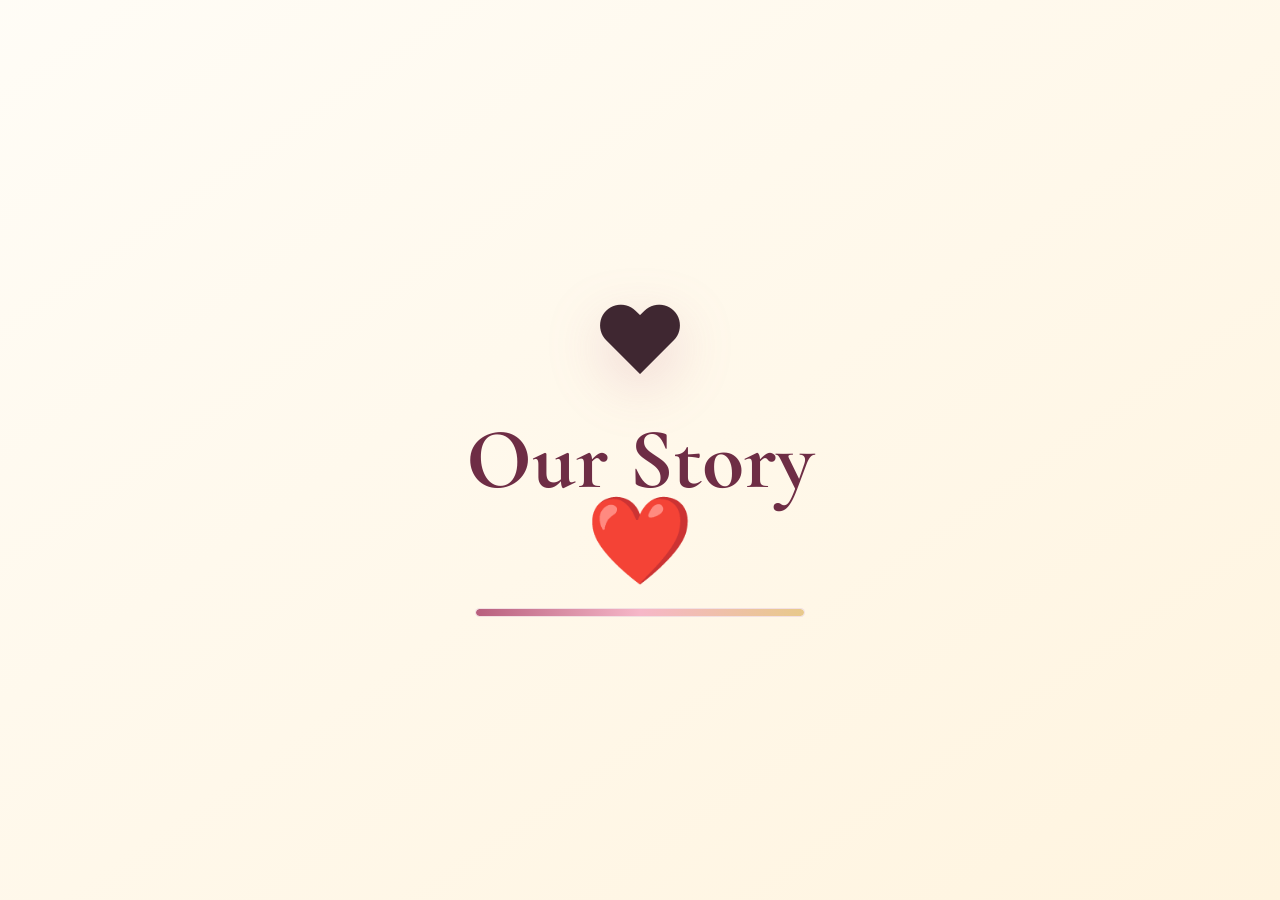
==== index.html @ d30d015f "Add website files" ====
<!DOCTYPE html>
<html lang="en">
  <head>
    <meta charset="UTF-8" />
    <meta name="viewport" content="width=device-width, initial-scale=1.0" />
    <meta
      name="description"
      content="A private anniversary letter with a soft loading screen and password gate."
    />
    <title>Our Story</title>
    <link rel="preconnect" href="https://fonts.googleapis.com" />
    <link rel="preconnect" href="https://fonts.gstatic.com" crossorigin />
    <link
      href="https://fonts.googleapis.com/css2?family=Cormorant+Garamond:wght@500;600;700&family=Inter:wght@400;500;600&display=swap"
      rel="stylesheet"
    />
    <link rel="stylesheet" href="style.css" />
  </head>
  <body>
    <!-- Ambient Background -->
    <div class="ambient-hearts" id="ambientHearts" aria-hidden="true"></div>

    <!-- Loading Screen -->
    <section class="screen screen--loading is-active" id="loadingScreen" aria-live="polite">
      <div class="loading-card">
        <div class="loading-heart" aria-hidden="true">❤️</div>
        <h1>Our Story ❤️</h1>
        <div class="progress" aria-label="Loading progress">
          <span class="progress__bar" id="progressBar"></span>
        </div>
      </div>
    </section>

    <!-- Password Screen -->
    <main class="app" aria-live="polite">
      <section class="screen screen--password" id="passwordScreen" aria-labelledby="passwordTitle">
        <form class="password-card" id="passwordForm" novalidate>
          <p class="eyebrow">A little secret...</p>
          <h2 id="passwordTitle">Enter our anniversary date</h2>
          <label class="sr-only" for="passwordInput">Anniversary date</label>
          <input
            id="passwordInput"
            type="text"
            inputmode="numeric"
            autocomplete="off"
            placeholder="DD/MM/YYYY"
            aria-describedby="passwordMessage"
          />
          <button class="unlock-button" type="submit">Unlock</button>
          <p class="form-message" id="passwordMessage"></p>
        </form>
      </section>

      <!-- Letter Screen -->
      <section class="screen screen--letter" id="letterScreen" aria-labelledby="letterTitle">
        <div class="letter-shell">
          <article class="paper-card">
            <h2 id="letterTitle" class="sr-only">Letter</h2>
            <p class="letter-text" id="letterText"></p>
            <div class="letter-signoff" id="letterSignoff" aria-hidden="true">
              <span>❤️</span>
              <p>With Love</p>
            </div>
          </article>
        </div>
      </section>
    </main>

    <script src="script.js"></script>
  </body>
</html>
---- style.css ----
/* Design Tokens */
:root {
  --cream: #fff4df;
  --paper: #fff9ec;
  --warm-white: #fffdf8;
  --blush: #f6b7c8;
  --rose: #b85f7d;
  --rose-deep: #6e2d45;
  --champagne: #e8c98b;
  --ink: #3f2731;
  --muted: #8d6d78;
  --glass: rgba(255, 255, 255, 0.48);
  --glass-border: rgba(255, 255, 255, 0.66);
  --shadow: 0 30px 90px rgba(110, 45, 69, 0.18);
  --paper-shadow: 0 28px 70px rgba(110, 45, 69, 0.16);
  --radius: 28px;
  --ease: 600ms cubic-bezier(0.22, 1, 0.36, 1);
}

/* Base */
* {
  box-sizing: border-box;
}

html,
body {
  width: 100%;
  height: 100%;
}

body {
  margin: 0;
  overflow: hidden;
  color: var(--ink);
  background:
    radial-gradient(circle at 18% 18%, rgba(246, 183, 200, 0.32), transparent 26%),
    radial-gradient(circle at 82% 12%, rgba(232, 201, 139, 0.28), transparent 24%),
    linear-gradient(135deg, var(--warm-white), var(--cream) 52%, #ffe8ef);
  font-family: "Inter", system-ui, -apple-system, BlinkMacSystemFont, "Segoe UI", sans-serif;
  letter-spacing: 0;
}

button,
input {
  font: inherit;
}

button {
  cursor: pointer;
}

::selection {
  color: var(--warm-white);
  background: var(--rose);
}

.sr-only {
  position: absolute;
  width: 1px;
  height: 1px;
  padding: 0;
  overflow: hidden;
  clip: rect(0, 0, 0, 0);
  white-space: nowrap;
  border: 0;
}

/* Ambient Hearts */
.ambient-hearts {
  position: fixed;
  inset: 0;
  z-index: 1;
  overflow: hidden;
  pointer-events: none;
}

.floating-heart {
  position: absolute;
  bottom: -48px;
  color: rgba(184, 95, 125, 0.26);
  font-size: var(--size);
  animation: floatHeart var(--duration) linear forwards;
  filter: blur(0.1px) drop-shadow(0 10px 18px rgba(184, 95, 125, 0.14));
}

/* Screen System */
.app,
.screen {
  position: fixed;
  inset: 0;
}

.app {
  z-index: 2;
}

.screen {
  display: grid;
  place-items: center;
  padding: clamp(18px, 4vw, 48px);
  opacity: 0;
  visibility: hidden;
  transform: translateY(16px) scale(0.99);
  transition:
    opacity var(--ease),
    transform var(--ease),
    visibility var(--ease);
}

.screen.is-active {
  opacity: 1;
  visibility: visible;
  transform: translateY(0) scale(1);
}

/* Loading Screen */
.screen--loading {
  z-index: 5;
  background:
    linear-gradient(145deg, rgba(255, 253, 248, 0.92), rgba(255, 244, 223, 0.88)),
    var(--cream);
}

.loading-card {
  display: grid;
  justify-items: center;
  gap: 24px;
  width: min(430px, 100%);
  animation: fadeUp 900ms ease both;
}

.loading-heart {
  font-size: clamp(3rem, 10vw, 5.8rem);
  animation: heartbeat 1.12s ease-in-out infinite;
  filter: drop-shadow(0 18px 28px rgba(184, 95, 125, 0.22));
}

.loading-card h1 {
  margin: 0;
  color: var(--rose-deep);
  font-family: "Cormorant Garamond", Georgia, serif;
  font-size: clamp(2.7rem, 10vw, 5.4rem);
  font-weight: 700;
  line-height: 0.95;
  text-align: center;
}

.progress {
  width: min(330px, 76vw);
  height: 9px;
  overflow: hidden;
  border: 1px solid rgba(184, 95, 125, 0.18);
  border-radius: 999px;
  background: rgba(255, 255, 255, 0.72);
  box-shadow: inset 0 1px 8px rgba(110, 45, 69, 0.06);
}

.progress__bar {
  display: block;
  width: 0%;
  height: 100%;
  border-radius: inherit;
  background: linear-gradient(90deg, var(--rose), var(--blush), var(--champagne));
  transition: width 2.2s ease;
}

/* Password Screen */
.screen--password {
  z-index: 3;
}

.password-card,
.letter-shell {
  width: min(500px, 100%);
  border: 1px solid var(--glass-border);
  border-radius: var(--radius);
  background: var(--glass);
  box-shadow: var(--shadow);
  backdrop-filter: blur(26px);
  -webkit-backdrop-filter: blur(26px);
}

.password-card {
  display: grid;
  justify-items: center;
  gap: 18px;
  padding: clamp(30px, 7vw, 58px);
  text-align: center;
}

.eyebrow {
  margin: 0;
  color: var(--rose);
  font-size: 0.78rem;
  font-weight: 600;
  letter-spacing: 0.16em;
  text-transform: uppercase;
}

.password-card h2 {
  margin: 0 0 8px;
  color: var(--rose-deep);
  font-family: "Cormorant Garamond", Georgia, serif;
  font-size: clamp(2.1rem, 9vw, 4rem);
  font-weight: 700;
  line-height: 0.98;
}

.password-card input {
  width: min(310px, 100%);
  height: 54px;
  border: 1px solid rgba(184, 95, 125, 0.22);
  border-radius: 999px;
  outline: 0;
  color: var(--rose-deep);
  background: rgba(255, 253, 248, 0.86);
  box-shadow: inset 0 1px 0 rgba(255, 255, 255, 0.9);
  text-align: center;
  transition:
    border-color 220ms ease,
    box-shadow 220ms ease,
    transform 220ms ease;
}

.password-card input:focus {
  border-color: rgba(184, 95, 125, 0.58);
  box-shadow: 0 0 0 5px rgba(246, 183, 200, 0.24);
}

.unlock-button {
  min-width: 154px;
  height: 50px;
  border: 0;
  border-radius: 999px;
  color: var(--warm-white);
  background: linear-gradient(135deg, var(--rose-deep), var(--rose));
  box-shadow: 0 16px 34px rgba(110, 45, 69, 0.22);
  font-weight: 600;
  transition:
    transform 220ms ease,
    box-shadow 220ms ease;
}

.unlock-button:hover {
  transform: translateY(-2px);
  box-shadow: 0 20px 40px rgba(110, 45, 69, 0.26);
}

.form-message {
  min-height: 22px;
  margin: 0;
  color: var(--rose);
  font-size: 0.92rem;
}

.password-card.is-shaking {
  animation: shake 420ms ease;
}

.password-card.is-unlocked {
  animation: unlockPulse 720ms ease both;
}

/* Letter Screen */
.screen--letter {
  z-index: 3;
}

.letter-shell {
  display: grid;
  place-items: center;
  width: min(760px, 100%);
  height: min(760px, calc(100vh - 36px));
  padding: clamp(14px, 3vw, 26px);
}

.paper-card {
  display: flex;
  flex-direction: column;
  justify-content: center;
  width: 100%;
  height: 100%;
  padding: clamp(28px, 7vw, 68px);
  overflow: hidden;
  border: 1px solid rgba(232, 201, 139, 0.42);
  border-radius: 22px;
  background:
    linear-gradient(rgba(255, 249, 236, 0.82), rgba(255, 249, 236, 0.82)),
    repeating-linear-gradient(0deg, transparent 0 31px, rgba(184, 95, 125, 0.055) 32px);
  box-shadow: var(--paper-shadow);
}

.letter-text {
  max-height: 78%;
  margin: 0;
  overflow: hidden;
  white-space: pre-wrap;
  color: var(--rose-deep);
  font-family: "Cormorant Garamond", Georgia, serif;
  font-size: clamp(1.55rem, 4.2vw, 2.45rem);
  font-weight: 500;
  line-height: 1.42;
  text-align: left;
}

.letter-text::after {
  content: "";
  display: inline-block;
  width: 0.08em;
  height: 0.9em;
  margin-left: 4px;
  background: var(--rose);
  animation: cursorBlink 850ms steps(2, start) infinite;
  vertical-align: -0.08em;
}

.letter-text.is-finished::after {
  content: none;
}

.letter-signoff {
  display: grid;
  justify-items: center;
  gap: 8px;
  margin-top: clamp(22px, 5vw, 38px);
  opacity: 0;
  transform: translateY(14px);
  transition:
    opacity 700ms ease,
    transform 700ms ease;
}

.letter-signoff.is-visible {
  opacity: 1;
  transform: translateY(0);
}

.letter-signoff span {
  font-size: clamp(2rem, 7vw, 3.2rem);
  animation: heartbeat 1.4s ease-in-out infinite;
}

.letter-signoff p {
  margin: 0;
  color: var(--rose-deep);
  font-family: "Cormorant Garamond", Georgia, serif;
  font-size: clamp(1.25rem, 4vw, 2rem);
  font-weight: 700;
}

/* Animations */
@keyframes fadeUp {
  from {
    opacity: 0;
    transform: translateY(18px);
  }
  to {
    opacity: 1;
    transform: translateY(0);
  }
}

@keyframes heartbeat {
  0%,
  100% {
    transform: scale(1);
  }
  35% {
    transform: scale(1.14);
  }
  52% {
    transform: scale(0.96);
  }
  70% {
    transform: scale(1.08);
  }
}

@keyframes floatHeart {
  from {
    opacity: 0;
    transform: translate3d(0, 0, 0) rotate(0deg);
  }
  12% {
    opacity: 1;
  }
  to {
    opacity: 0;
    transform: translate3d(var(--drift), -112vh, 0) rotate(var(--rotation));
  }
}

@keyframes shake {
  0%,
  100% {
    transform: translateX(0);
  }
  20% {
    transform: translateX(-11px);
  }
  40% {
    transform: translateX(10px);
  }
  60% {
    transform: translateX(-7px);
  }
  80% {
    transform: translateX(6px);
  }
}

@keyframes unlockPulse {
  0% {
    transform: scale(1);
  }
  48% {
    transform: scale(1.025);
  }
  100% {
    transform: scale(1);
  }
}

@keyframes cursorBlink {
  50% {
    opacity: 0;
  }
}

/* Responsive */
@media (max-width: 640px) {
  .password-card {
    gap: 16px;
  }

  .letter-shell {
    height: min(680px, calc(100vh - 28px));
  }

  .paper-card {
    border-radius: 18px;
  }
}

@media (prefers-reduced-motion: reduce) {
  *,
  *::before,
  *::after {
    animation-duration: 1ms !important;
    animation-iteration-count: 1 !important;
    scroll-behavior: auto !important;
    transition-duration: 1ms !important;
  }
}
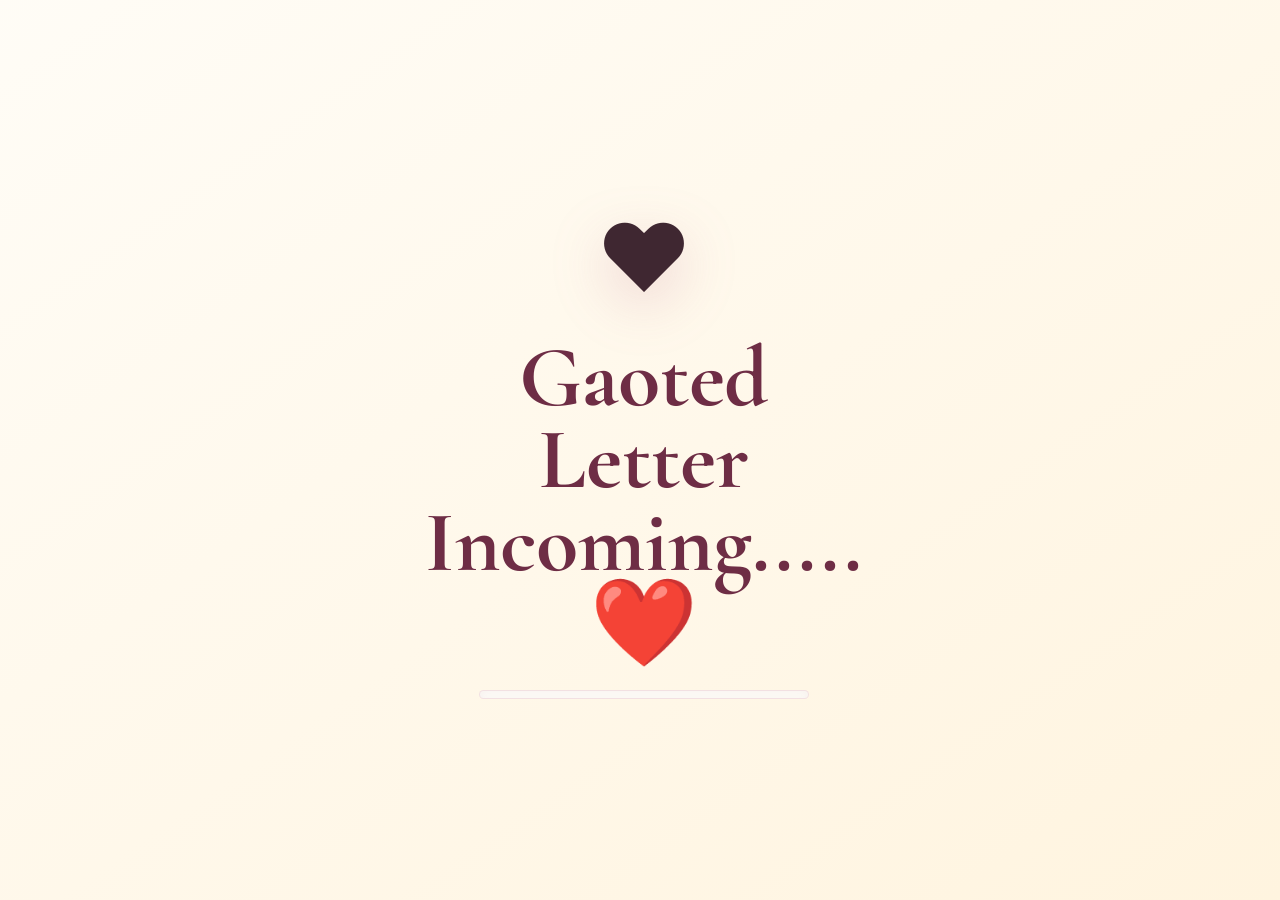
==== commit 662dfa3a: "Update website design" ====
--- a/index.html
+++ b/index.html
@@ -24,7 +24,7 @@
     <section class="screen screen--loading is-active" id="loadingScreen" aria-live="polite">
       <div class="loading-card">
         <div class="loading-heart" aria-hidden="true">❤️</div>
-        <h1>Our Story ❤️</h1>
+        <h1>Gaoted Letter Incoming..... ❤️</h1>
         <div class="progress" aria-label="Loading progress">
           <span class="progress__bar" id="progressBar"></span>
         </div>
@@ -59,7 +59,7 @@
             <p class="letter-text" id="letterText"></p>
             <div class="letter-signoff" id="letterSignoff" aria-hidden="true">
               <span>❤️</span>
-              <p>With Love</p>
+              <p>From the goat boyfriend</p>
             </div>
           </article>
         </div>
--- a/style.css
+++ b/style.css
@@ -30,7 +30,7 @@
 
 body {
   margin: 0;
-  overflow: hidden;
+  overflow: auto;
   color: var(--ink);
   background:
     radial-gradient(circle at 18% 18%, rgba(246, 183, 200, 0.32), transparent 26%),
@@ -281,7 +281,7 @@
   width: 100%;
   height: 100%;
   padding: clamp(28px, 7vw, 68px);
-  overflow: hidden;
+  overflow: auto;
   border: 1px solid rgba(232, 201, 139, 0.42);
   border-radius: 22px;
   background:
@@ -291,7 +291,7 @@
 }
 
 .letter-text {
-  max-height: 78%;
+  max-height: none;
   margin: 0;
   overflow: hidden;
   white-space: pre-wrap;
@@ -303,20 +303,6 @@
   text-align: left;
 }
 
-.letter-text::after {
-  content: "";
-  display: inline-block;
-  width: 0.08em;
-  height: 0.9em;
-  margin-left: 4px;
-  background: var(--rose);
-  animation: cursorBlink 850ms steps(2, start) infinite;
-  vertical-align: -0.08em;
-}
-
-.letter-text.is-finished::after {
-  content: none;
-}
 
 .letter-signoff {
   display: grid;
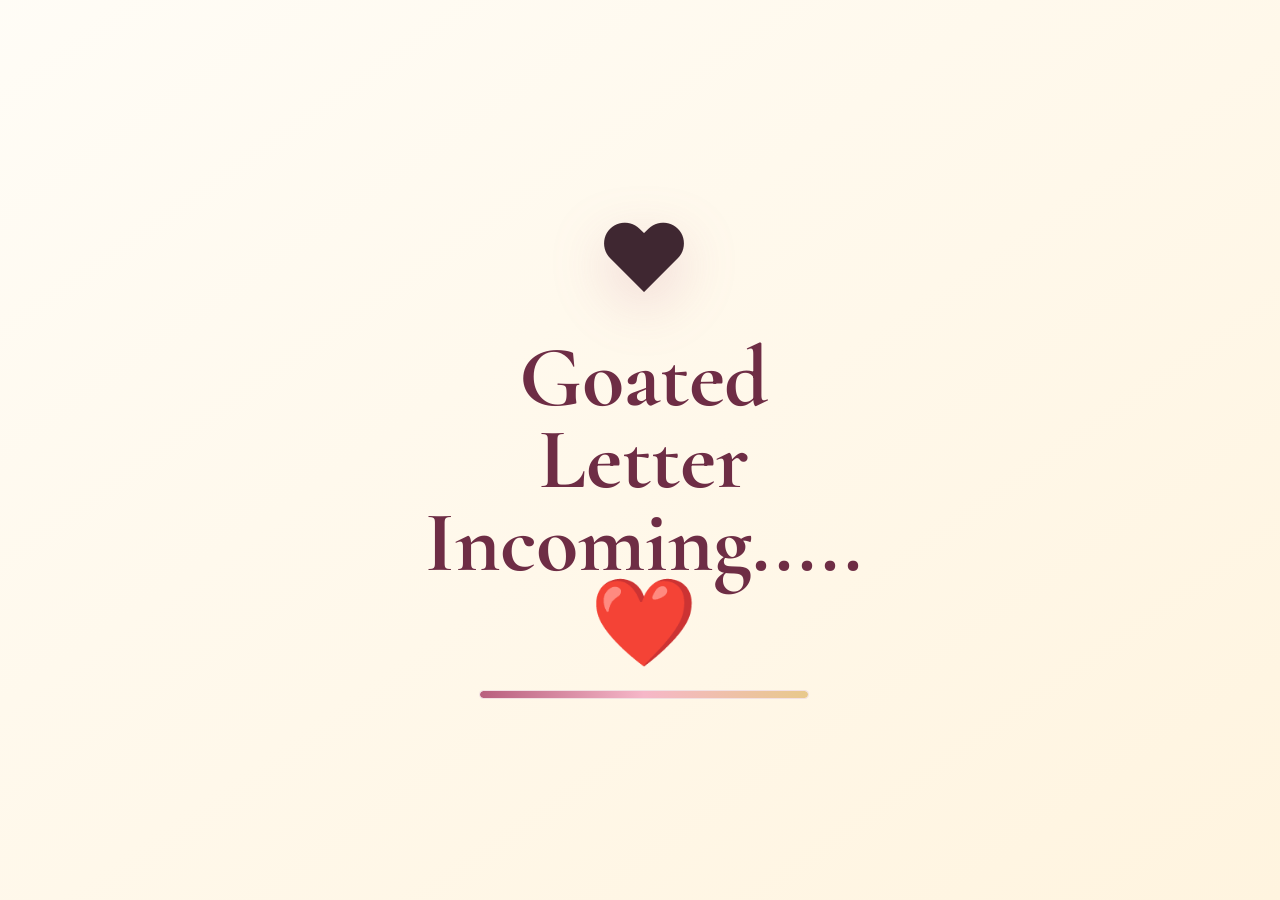
==== commit 135b4d83: "Update website design" ====
--- a/index.html
+++ b/index.html
@@ -24,7 +24,7 @@
     <section class="screen screen--loading is-active" id="loadingScreen" aria-live="polite">
       <div class="loading-card">
         <div class="loading-heart" aria-hidden="true">❤️</div>
-        <h1>Gaoted Letter Incoming..... ❤️</h1>
+        <h1>Goated Letter Incoming..... ❤️</h1>
         <div class="progress" aria-label="Loading progress">
           <span class="progress__bar" id="progressBar"></span>
         </div>
